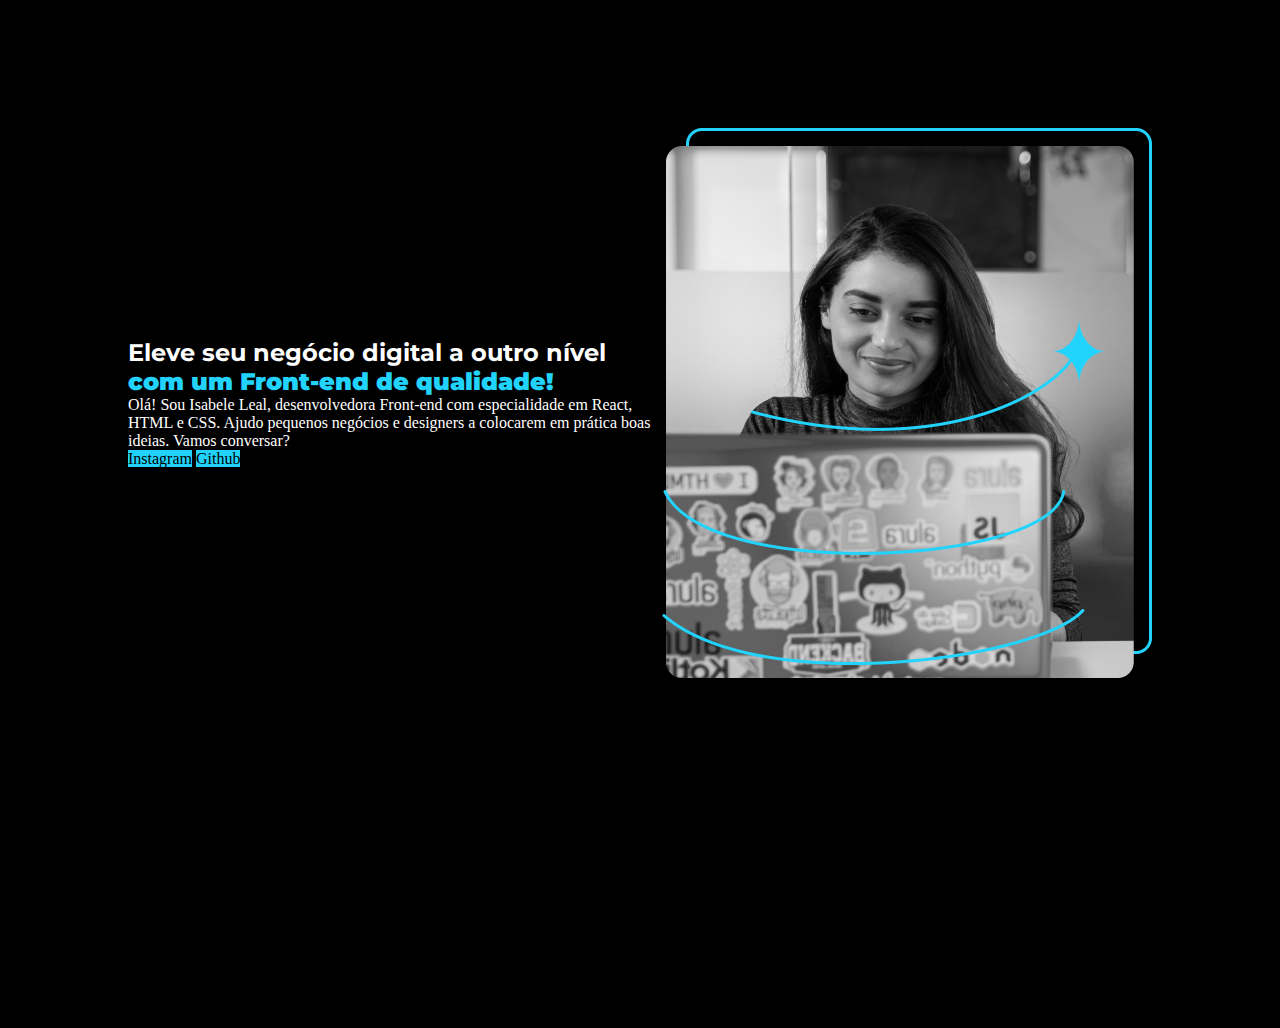
==== index.html @ c2d10d46 "Aula de html e Css" ====
<!DOCTYPE html>
<html lang="PT-br">
  <head>
    <meta charset="UTF-8" />
    <meta name="viewport" content="width=device-width, initial-scale=1.0" />
    <title>Portfolio</title>

    <link rel="stylesheet" href="style.css" />
  </head>
  <body>
    <header></header>
    <main class="apresentacao">
      <section class=".apresentacao__conteudo">
        <h1 class="apresentacao__conteudo__titulo">
          Eleve seu negócio digital a outro nível
          <strong class="titulo-destaque"
            >com um Front-end de qualidade!</strong
          >
        </h1>
        <p class="apresentacao__conteudo__texto">
          Olá! Sou Isabele Leal, desenvolvedora Front-end com especialidade em
          React, HTML e CSS. Ajudo pequenos negócios e designers a colocarem em
          prática boas ideias. Vamos conversar?
        </p>
        <a href="https://www.instagram.com/isabele_lealjj/">Instagram</a>
        <a href="https://github.com/isabeleleal">Github</a>
      </section>
      <img src="image/Imagem.png" alt="Joana programando" />
    </main>
    <footer></footer>
  </body>
</html>
---- style.css ----
/* @import url("https://fonts.googleapis.com/css2?family=Roboto&display=swap"); */
@import url("https://fonts.googleapis.com/css2?family=Krona+One&family=Montserrat&display=swap");

* {
  margin: 0px;
  padding: 0px;
}
body {
  background-color: black;
  color: white;

  height: 100vh;

  box-sizing: border-box;
}

.titulo-destaque {
  color: #22d4fd;
}
.apresentacao {
  display: flex;
  justify-content: space-between;
  align-items: center;

  margin: 10%;
}

.apresentacao__conteudo {
  width: 615px;
}
.apresentacao__conteudo__titulo {
  font-size: 36px;
  font-family: "Krona One", sans-serif;
}
.apresentacao__conteudo__titulo {
  font-size: 24px;
  font-family: "Montserrat", sans-serif;
}

a {
  text-decoration: none;
  color: #000000;
  background-color: #22d4fd;
}
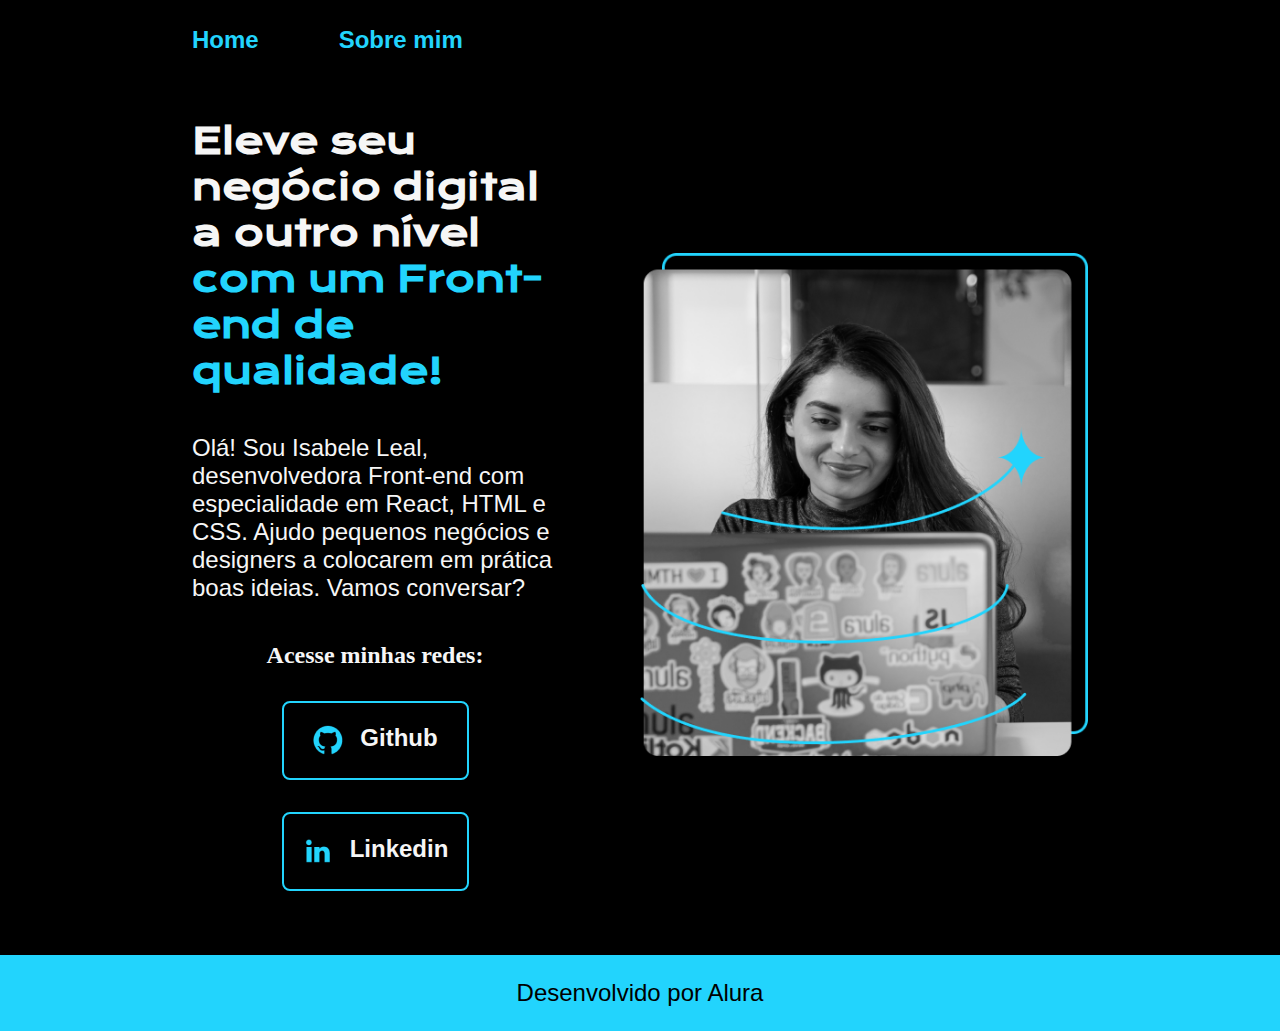
==== commit e346e635: "Atualização" ====
--- a/index.html
+++ b/index.html
@@ -8,9 +8,14 @@
     <link rel="stylesheet" href="style.css" />
   </head>
   <body>
-    <header></header>
+    <header class="cabecalho">
+      <nav class="cabecalho__menu">
+        <a class="cabecalho__menu__link" href="index.html">Home</a>
+        <a class="cabecalho__menu__link" href="about.html">Sobre mim</a>
+      </nav>
+    </header>
     <main class="apresentacao">
-      <section class=".apresentacao__conteudo">
+      <section class="apresentacao__conteudo">
         <h1 class="apresentacao__conteudo__titulo">
           Eleve seu negócio digital a outro nível
           <strong class="titulo-destaque"
@@ -22,11 +27,30 @@
           React, HTML e CSS. Ajudo pequenos negócios e designers a colocarem em
           prática boas ideias. Vamos conversar?
         </p>
-        <a href="https://www.instagram.com/isabele_lealjj/">Instagram</a>
-        <a href="https://github.com/isabeleleal">Github</a>
+        <div class="apresentacao__links">
+          <h2>Acesse minhas redes:</h2>
+          <a
+            class="apresentacao__links__navegacao"
+            href="https://github.com/isabeleleal"
+          >
+            <img src="image/Logo Github.png" /> Github</a
+          >
+          <a
+            class="apresentacao__links__navegacao"
+            href="www.linkedin.com/in/isabele-leal-453aa21b1"
+          >
+            <img src="image/Logo linkedin.png" /> Linkedin</a
+          >
+        </div>
       </section>
-      <img src="image/Imagem.png" alt="Joana programando" />
+      <img
+        class="apresentacao__imagem"
+        src="image/Imagem.png"
+        alt="Joana programando"
+      />
     </main>
-    <footer></footer>
+    <footer class="rodape">
+      <p>Desenvolvido por Alura</p>
+    </footer>
   </body>
 </html>
--- a/style.css
+++ b/style.css
@@ -1,44 +1,141 @@
 /* @import url("https://fonts.googleapis.com/css2?family=Roboto&display=swap"); */
-@import url("https://fonts.googleapis.com/css2?family=Krona+One&family=Montserrat&display=swap");
+/* @import url("https://fonts.googleapis.com/css2?family=Krona+One&family=Montserrat&display=swap"); */
+@import url("https://fonts.googleapis.com/css2?family=Krona+One&family=Montserrat:wght@400;600&display=swap");
+
+:root {
+  --color-primaria: #000000;
+  --color-secundaria: #f6f6f6;
+  --color-terciaria: #22d4fd;
+  --color-hover: #272727;
+
+  --font-primaria: "Montsserat", sans-serif;
+  --font-secundaria: "Krona One", sans-serif;
+}
 
 * {
   margin: 0px;
   padding: 0px;
 }
 body {
-  background-color: black;
-  color: white;
+  background-color: var(--color-primaria);
+  color: var(--color-secundaria);
 
-  height: 100vh;
+  /*  height: 100vh; */
 
   box-sizing: border-box;
 }
 
+.cabecalho {
+  padding: 2% 0% 0% 15%;
+}
+.cabecalho__menu {
+  display: flex;
+  gap: 80px;
+}
+
+.cabecalho__menu__link {
+  font-family: var(--font-primaria);
+  font-size: 1.5rem;
+  font-weight: 600;
+
+  color: var(--color-terciaria);
+
+  text-decoration: none;
+}
+
 .titulo-destaque {
-  color: #22d4fd;
+  color: var(--color-terciaria);
 }
 .apresentacao {
   display: flex;
   justify-content: space-between;
   align-items: center;
+  gap: 82px;
 
-  margin: 10%;
+  padding: 5% 15%;
 }
 
 .apresentacao__conteudo {
-  width: 615px;
+  width: 50%;
+  display: flex;
+  flex-direction: column;
+  gap: 40px;
 }
 .apresentacao__conteudo__titulo {
-  font-size: 36px;
-  font-family: "Krona One", sans-serif;
+  font-size: 2.25rem;
+  font-family: var(--font-secundaria);
 }
-.apresentacao__conteudo__titulo {
-  font-size: 24px;
-  font-family: "Montserrat", sans-serif;
+.apresentacao__conteudo__texto {
+  font-size: 1.5rem;
+  font-family: var(--font-primaria);
 }
 
-a {
+.apresentacao__links {
+  display: flex;
+  flex-direction: column;
+  justify-content: space-between;
+  align-items: center;
+  gap: 32px;
+}
+.apresentacao__links__subtitulo {
+  font-family: var(--font-secundaria);
+  font-weight: 400;
+  font-size: 1.5rem;
+}
+.apresentacao__links__navegacao {
+  /* background-color: #22d4fd; */
+  color: var(--color-secundaria);
+
+  border: 2px solid var(--color-terciaria);
+
+  width: 50%;
+  padding: 21.5px 0px;
+  border-radius: 8px;
+
+  font-size: 1.5rem;
+  font-family: var(--font-primaria);
+  font-weight: 600;
+
   text-decoration: none;
-  color: #000000;
-  background-color: #22d4fd;
+  text-align: center;
+
+  display: flex;
+  justify-content: center;
+  gap: 16px;
 }
+
+.apresentacao__links__link:hover {
+  background-color: var(--color-hover);
+}
+.apresentacao__imagem {
+  width: 50%;
+}
+.rodape {
+  background-color: var(--color-terciaria);
+  color: var(--color-primaria);
+
+  text-align: center;
+
+  padding: 24px;
+
+  font-family: var(--font-primaria);
+  font-size: 1.5rem;
+  font-weight: 400;
+}
+
+@media (max-width: 1200px) {
+  .cabecalho {
+    padding: 10%;
+  }
+
+  .cabecalho__menu {
+    justify-content: center;
+  }
+  .apresentacao {
+    flex-direction: column-reverse;
+    padding: 5%;
+  }
+  .apresentacao__conteudo {
+    width: auto;
+  }
+}
